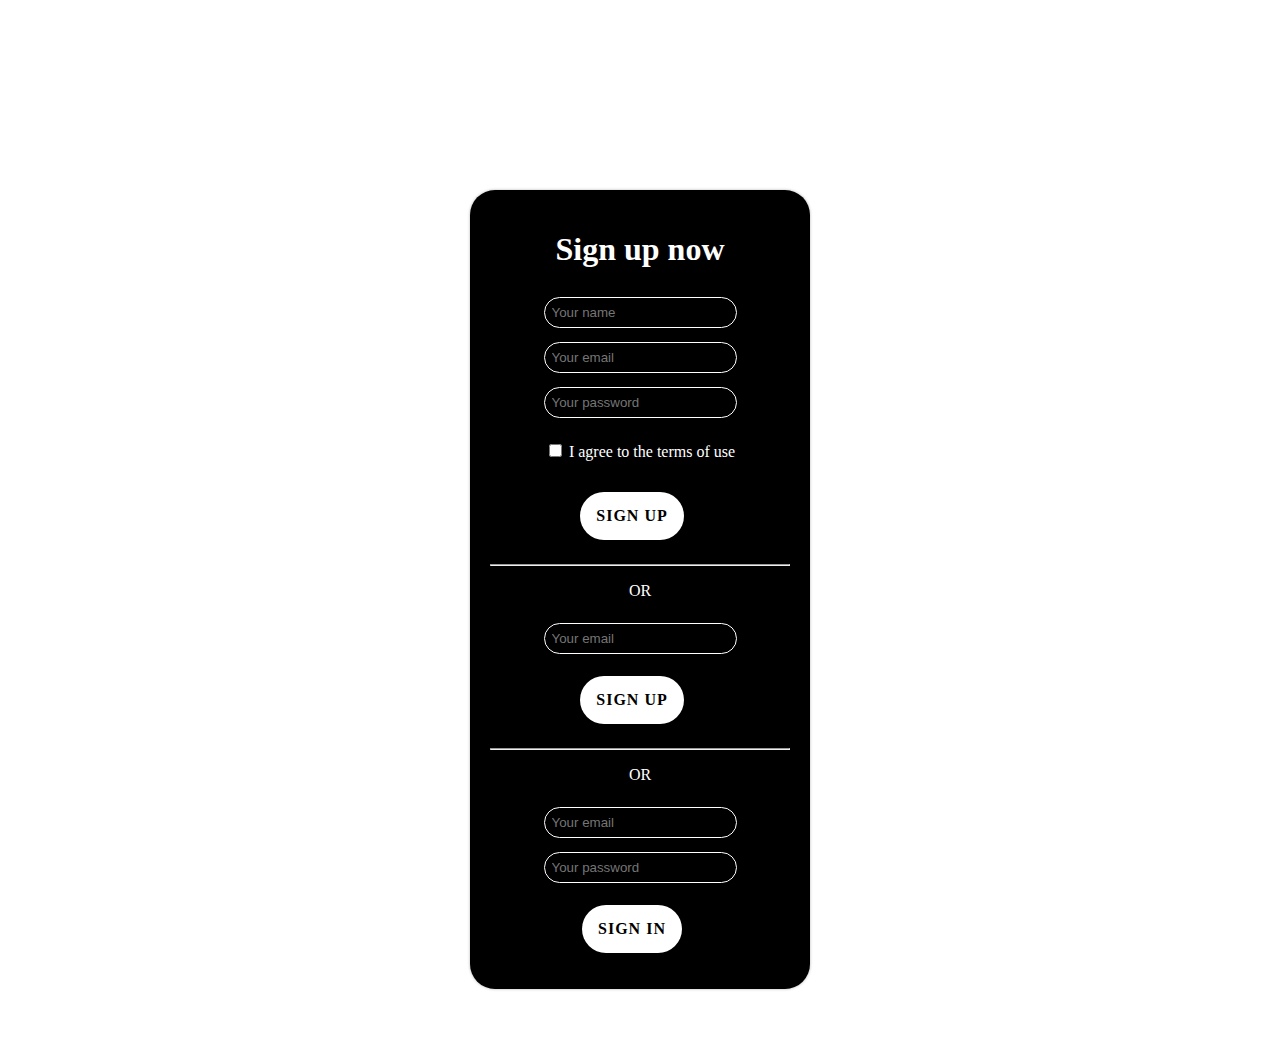
==== index.html @ a08c0870 "Merge branch 'add-api-to-js'" ====
<!DOCTYPE html>
<html lang="en">

<head>
    <meta charset="UTF-8">
    <meta http-equiv="X-UA-Compatible" content="IE=edge">
    <meta name="viewport" content="width=device-width, initial-scale=1.0">
    <title>Sign up to this website</title>
    <link rel="stylesheet" href="style.css">
</head>

<body class="sign-up-page">
    <h1 class="signup-title">The best music website</h1>

    <div class="sign-up-form">

        <h1>Sign up now</h1>
        <form>
            <input type="text" class="input-box" placeholder="Your name">
            <input type="email" class="input-box" placeholder="Your email">
            <input type="password" class="input-box" placeholder="Your password">
            <p><span><input type="checkbox"></span> I agree to the terms of use</p>
            <button type="button" class="sign-up-btn">Sign up</button>
            <hr>
            <p class="or">OR</p>
            <input type="email" class="input-box" placeholder="Your email">
            <!-- <p><span><input type="checkbox"></span> I agree to the terms of use</p> -->
            <button type="button" class="sign-up-btn">Sign up</button>
            <hr>
            <p class="or">OR</p>
            <input type="email" class="input-box" placeholder="Your email">
            <input type="password" class="input-box" placeholder="Your password">
            <button type="button" class="sign-in-btn">Sign in</button>

        </form>
    </div>

    <body>
    </body>
    </div>

    <body>
    </body>
    <script src="main.js"></script>

</html>
---- style.css ----
/* Styiling the sign up page */

.sign-up-page {
  margin: 0;
  padding: 0;
  background-image: url(/img/spencer-imbrock-JAHdPHMoaEA-unsplash.jpg);
  background-position: center;
  width: 100%;
  color: white;
}

.signup-title {
  text-align: center;
  font-size: 70px;
  padding-top: 1rem;
}

.sign-up-form {
  width: 300px;
  box-shadow: 0 0 3px 0 rgba(0, 0, 0, 0.3);
  background: #000;
  padding: 20px;
  margin: 3% auto 0;
  text-align: center;
  border-radius: 25px;
  margin-bottom: 4rem;
}

.input-box {
  padding: 7px;
  margin: 7px;
  outline: none;
  background-color: black;
  border: 1px solid white;
  border-radius: 20px;
}

input {
  color: white;
}

button {
  padding: 1rem;
  border-radius: 40px;
  background: white;
  text-align: center;
  text-decoration: none;
  font: bold 1em/1 black;
  letter-spacing: 1px;
  color: black;
  text-transform: uppercase;
  transition: all 0.2s ease;
  cursor: pointer;
  margin: 15px 1rem 1rem 0;
  border: 0;
  outline: none;
}

/* End of styling of the sign up page */
:root {
  --bg-color: white;
  --link-color: black;
  --link-hover-color: #421b38;
  --color-4: #0000;
  --color-5: #0000;
  --primary-font: ;
  --secondary-font: ;
  --main-text-color: #000;
}

/* Feed html */
.feedBody {
  /* background-color: black; */
  padding: 0;
  margin: 0;
}

.feedNav li {
  display: inline-block;
  list-style: none;
  padding-right: 2rem;
  text-transform: uppercase;
}
.logo img {
  width: 1.5vw;
  height: 1.5vw;
}
.logo {
  float: right;
}
.feedNav {
  position: fixed;
  background-color: white;
  width: 100%;
}
.feedMain {
  display: flex;
  justify-content: center;
}
/* .feedMain p,
h3 {
  color: white;
} */
.template {
  flex-direction: column;
}
.albumcover {
  height: 40vw;
  width: 40vw;
}
.feed {
  border: 1px solid white;
  margin: 2em;
  padding: 0.2em;
}
/* .LCS {
  display: flex;
  flex-direction: row;
  background-color: white;
}
.LCS img {
  margin-left: 1em;
  padding: 0.2em;
  width: 1.5vw;
  height: 1.5vw;
} */
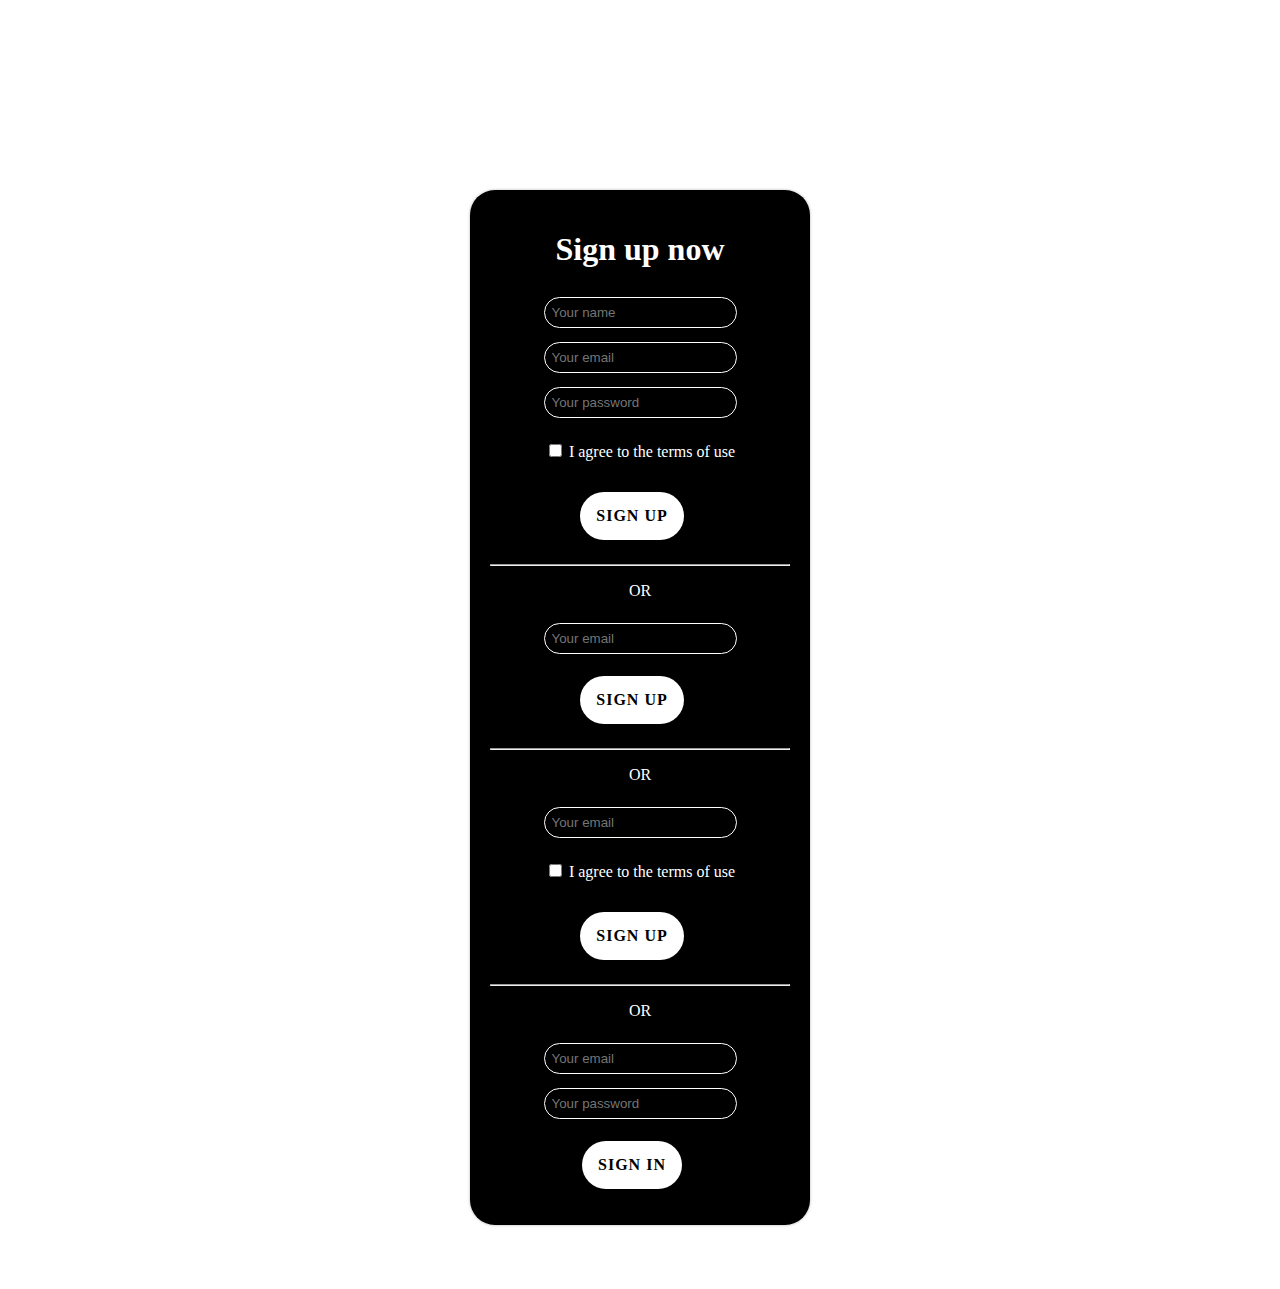
==== commit 45ee8b96: "Merge branch 'add-api-to-js'" ====
--- a/index.html
+++ b/index.html
@@ -29,6 +29,13 @@
             <hr>
             <p class="or">OR</p>
             <input type="email" class="input-box" placeholder="Your email">
+
+            <p><span><input type="checkbox"></span> I agree to the terms of use</p>
+            <button type="button" class="sign-up-btn">Sign up</button>
+            <hr>
+            <p class="or">OR</p>
+            <input type="email" class="input-box" placeholder="Your email">
+
             <input type="password" class="input-box" placeholder="Your password">
             <button type="button" class="sign-in-btn">Sign in</button>
 
@@ -37,10 +44,17 @@
 
     <body>
     </body>
+
     </div>
 
     <body>
     </body>
     <script src="main.js"></script>
 
+    </div>
+
+    <body>
+    </body>
+
+
 </html>